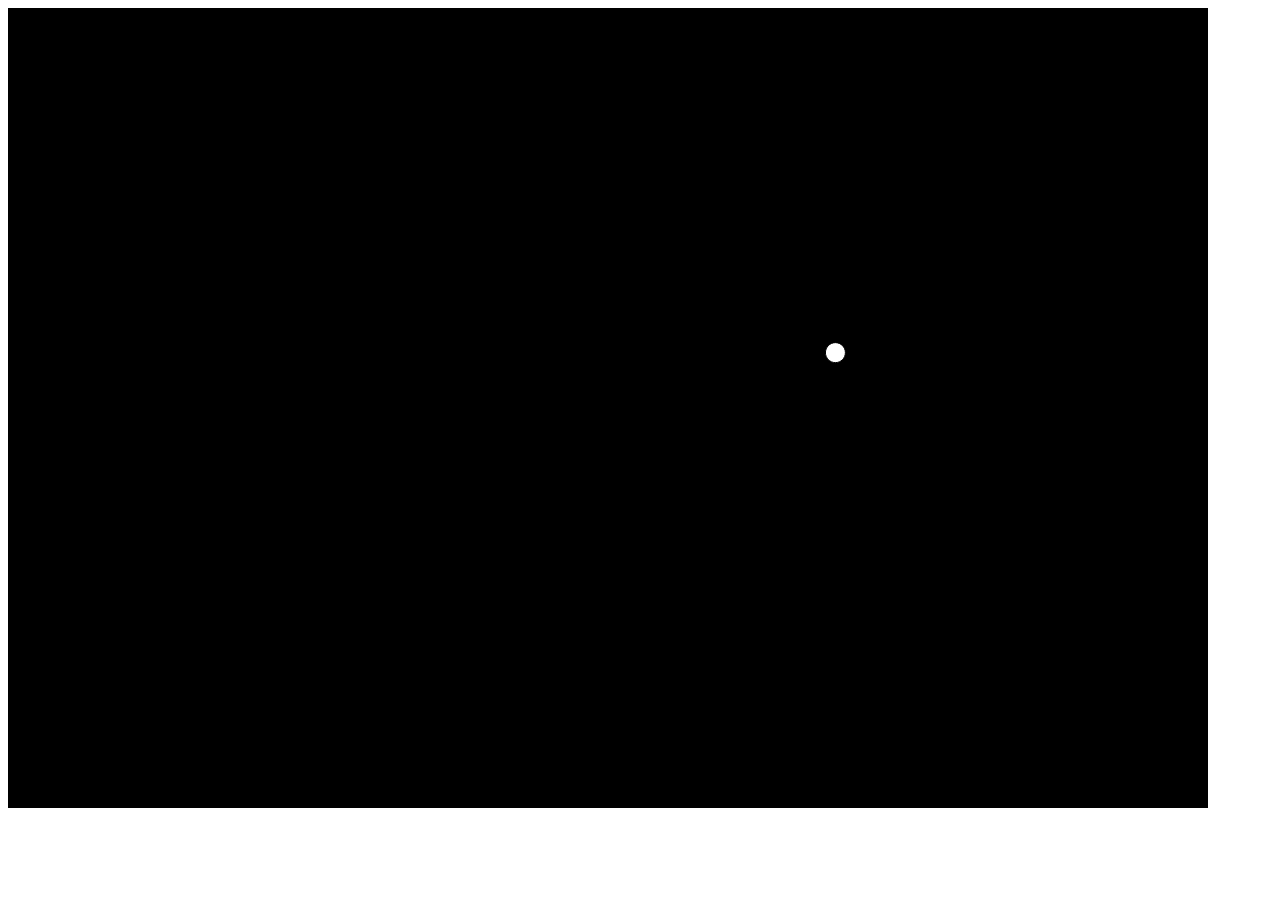
==== index.html @ ecdcf6e8 "first commit" ====
<!DOCTYPE html>
<html lang="en">
<head>
  <meta charset="UTF-8">
  <meta name="viewport" content="width=device-width, initial-scale=1.0">
  <title>Document</title>
  <link rel="stylesheet" href="style.css">
  <script src="p5.min.js" defer></script>
  <script src="index.js" defer></script>
</head>
<body>
</body>
</html>
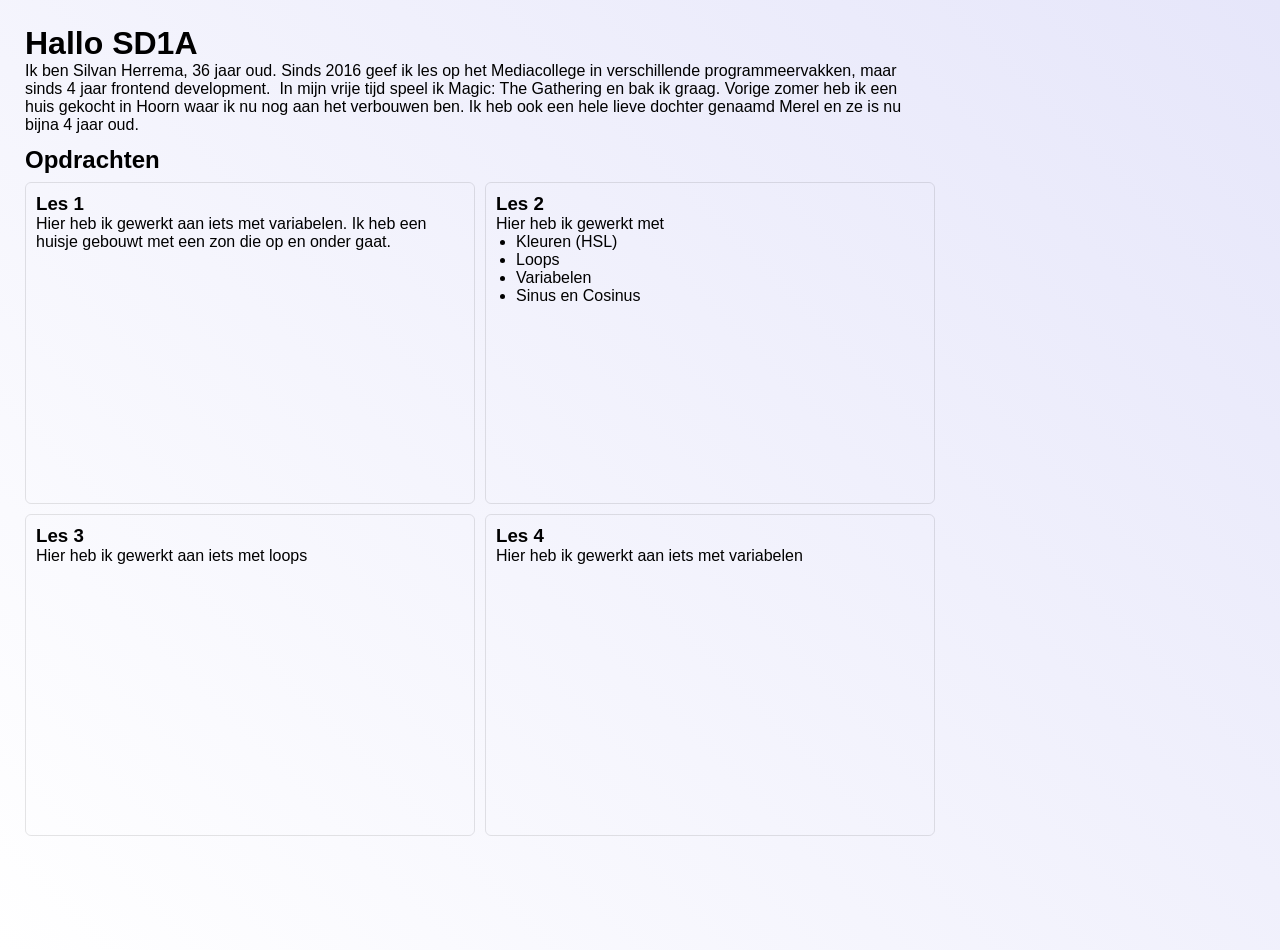
==== commit f6340009: "code" ====
--- a/index.html
+++ b/index.html
@@ -1,13 +1,46 @@
 <!DOCTYPE html>
 <html lang="en">
 <head>
-  <meta charset="UTF-8">
-  <meta name="viewport" content="width=device-width, initial-scale=1.0">
-  <title>Document</title>
-  <link rel="stylesheet" href="style.css">
-  <script src="p5.min.js" defer></script>
-  <script src="index.js" defer></script>
+    <meta charset="UTF-8">
+    <meta name="viewport" content="width=device-width, initial-scale=1.0">
+    <title>Document</title>
+    <link rel="stylesheet" href="style.css">
 </head>
 <body>
+    <h1>Hallo SD1A</h1>
+    <p>Ik ben Silvan Herrema, 36 jaar oud. Sinds 2016 geef ik les op het Mediacollege in verschillende programmeervakken, maar sinds 4 jaar frontend development. 
+In mijn vrije tijd speel ik Magic: The Gathering en bak ik graag. Vorige zomer heb ik een huis gekocht in Hoorn waar ik nu nog aan het verbouwen ben. 
+Ik heb ook een hele lieve dochter genaamd Merel en ze is nu bijna 4 jaar oud.
+
+</p>
+<h2>Opdrachten</h2>
+    <section class="opdrachtenlijst">
+        
+        <a href="./LesFlexen/index.html" class="opdracht">
+            <h3>Les 1</h3>
+            Hier heb ik gewerkt aan iets met variabelen. 
+            Ik heb een huisje gebouwt met een zon die op en onder gaat.
+        </a>
+        <a href="./LesFlexen/index.html" class="opdracht">
+            <h3>Les 2</h3>
+            Hier heb ik gewerkt met
+            <ul>
+                <li>Kleuren (HSL)</li>
+                <li>Loops</li>
+                <li>Variabelen</li>
+                <li>Sinus en Cosinus</li>
+            </ul>
+        </a>
+        <a href="./LesFlexen/index.html" class="opdracht">
+            <h3>Les 3</h3>
+            Hier heb ik gewerkt aan iets met loops
+        </a>
+        <a href="./LesFlexen/index.html" class="opdracht">
+            <h3>Les 4</h3>
+            Hier heb ik gewerkt aan iets met variabelen
+        </a>
+        
+    </section>
+    
 </body>
 </html>
--- a/style.css
+++ b/style.css
@@ -0,0 +1,51 @@
+*{
+    padding: 0;
+    margin: 0;
+}
+:root{
+    --per: 50%;
+}
+body{
+    padding: 25px;
+    max-width: 900px;
+    background: linear-gradient(45deg, rgb(255, 255, 255), rgb(230, 230, 250   ));
+    font-size: 16px;
+    font-family: 'Segoe UI', Tahoma, Geneva, Verdana, sans-serif;
+    background-repeat: no-repeat;
+    height: 100vh;
+    overflow: hidden;
+}
+a{
+    text-decoration: none;
+    color:inherit;
+}
+a:visited{
+    text-decoration: none;
+    color:inherit;
+}
+ul{
+    padding-left: 20px;
+}
+
+h2{
+    padding: 12px 0 8px 0px;
+}
+
+
+.opdrachtenlijst{
+    display: grid;
+    grid-template-columns: 50% 50%;
+    gap: 10px;
+}
+
+.opdracht{
+    border: 1px solid rgba(0, 0, 0, 0.1);
+    padding: 10px;
+    border-radius: 6px;
+    transition: border 0.2s ease-in;
+    height: 300px;
+}
+.opdracht:hover{
+    border-bottom: 1px solid rgba(0, 0, 0, 0.3);
+    border-right: 1px solid rgba(0, 0, 0, 0.3);
+}
